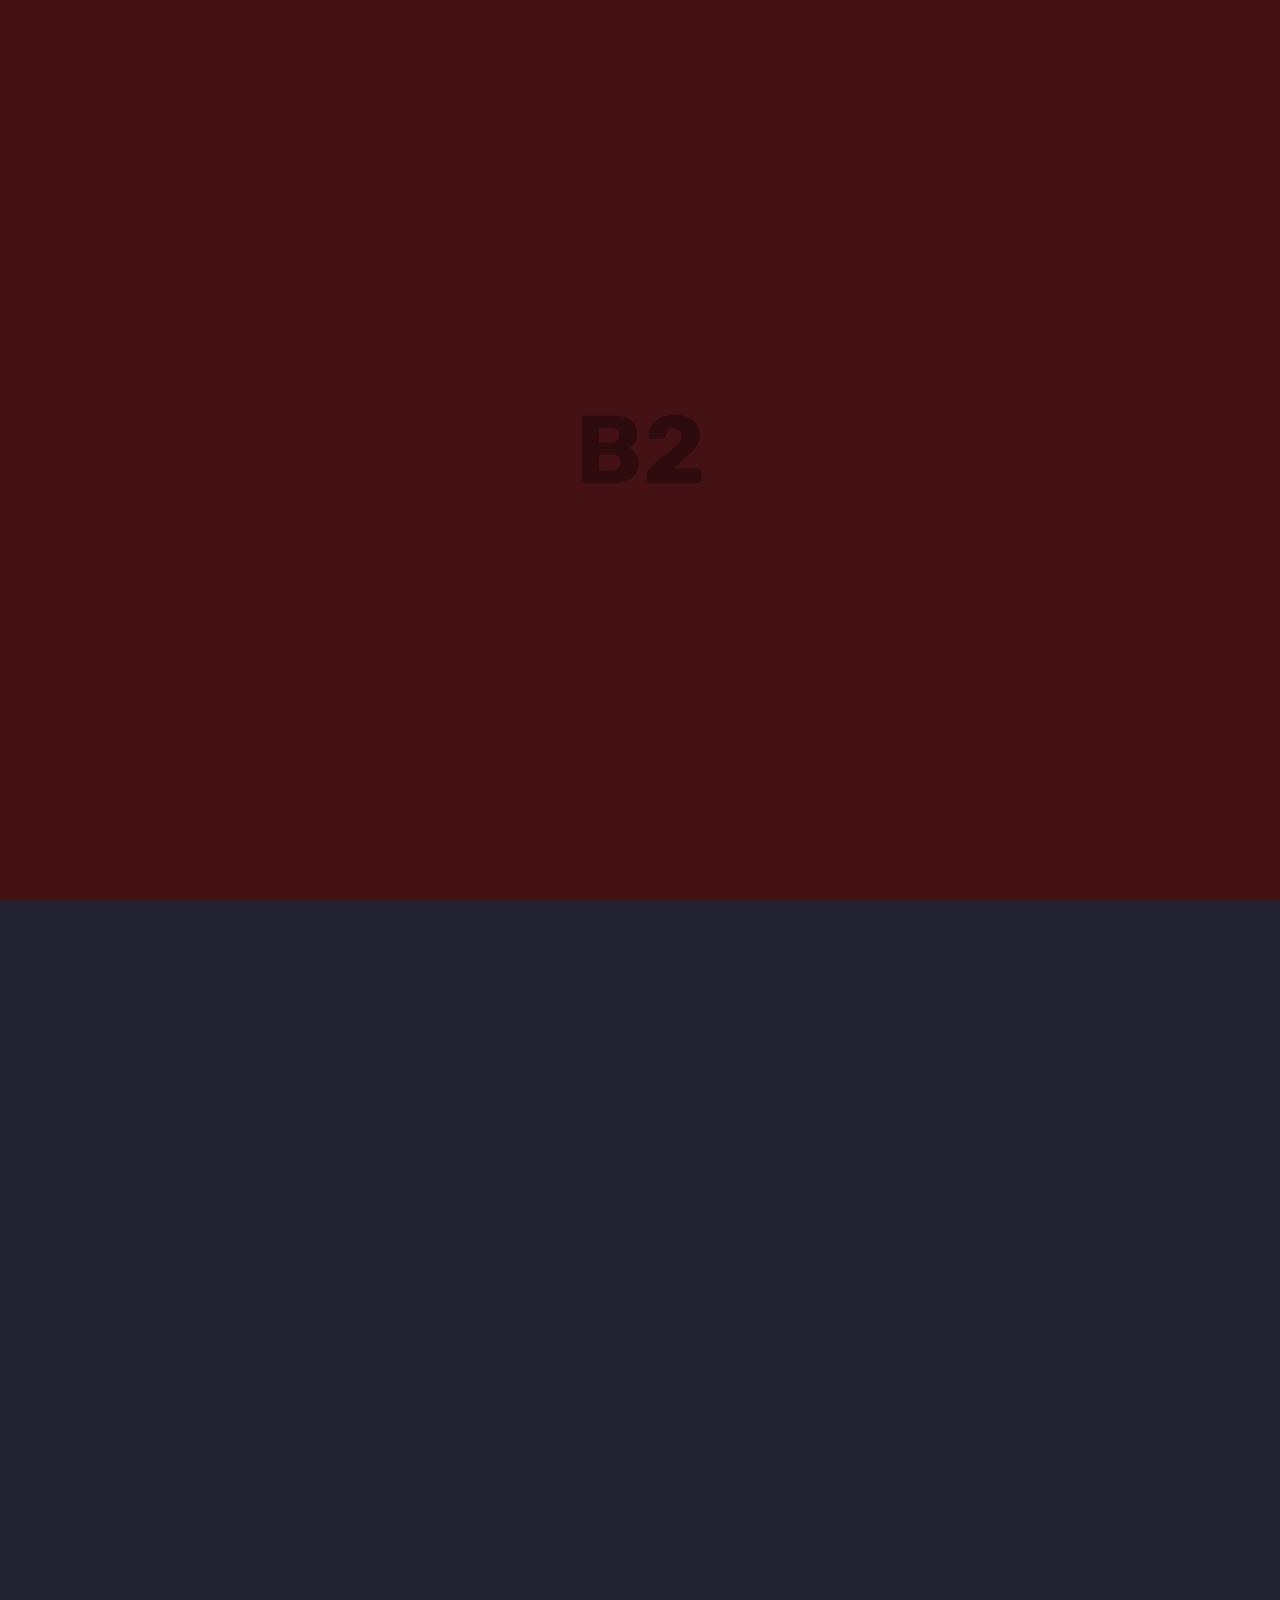
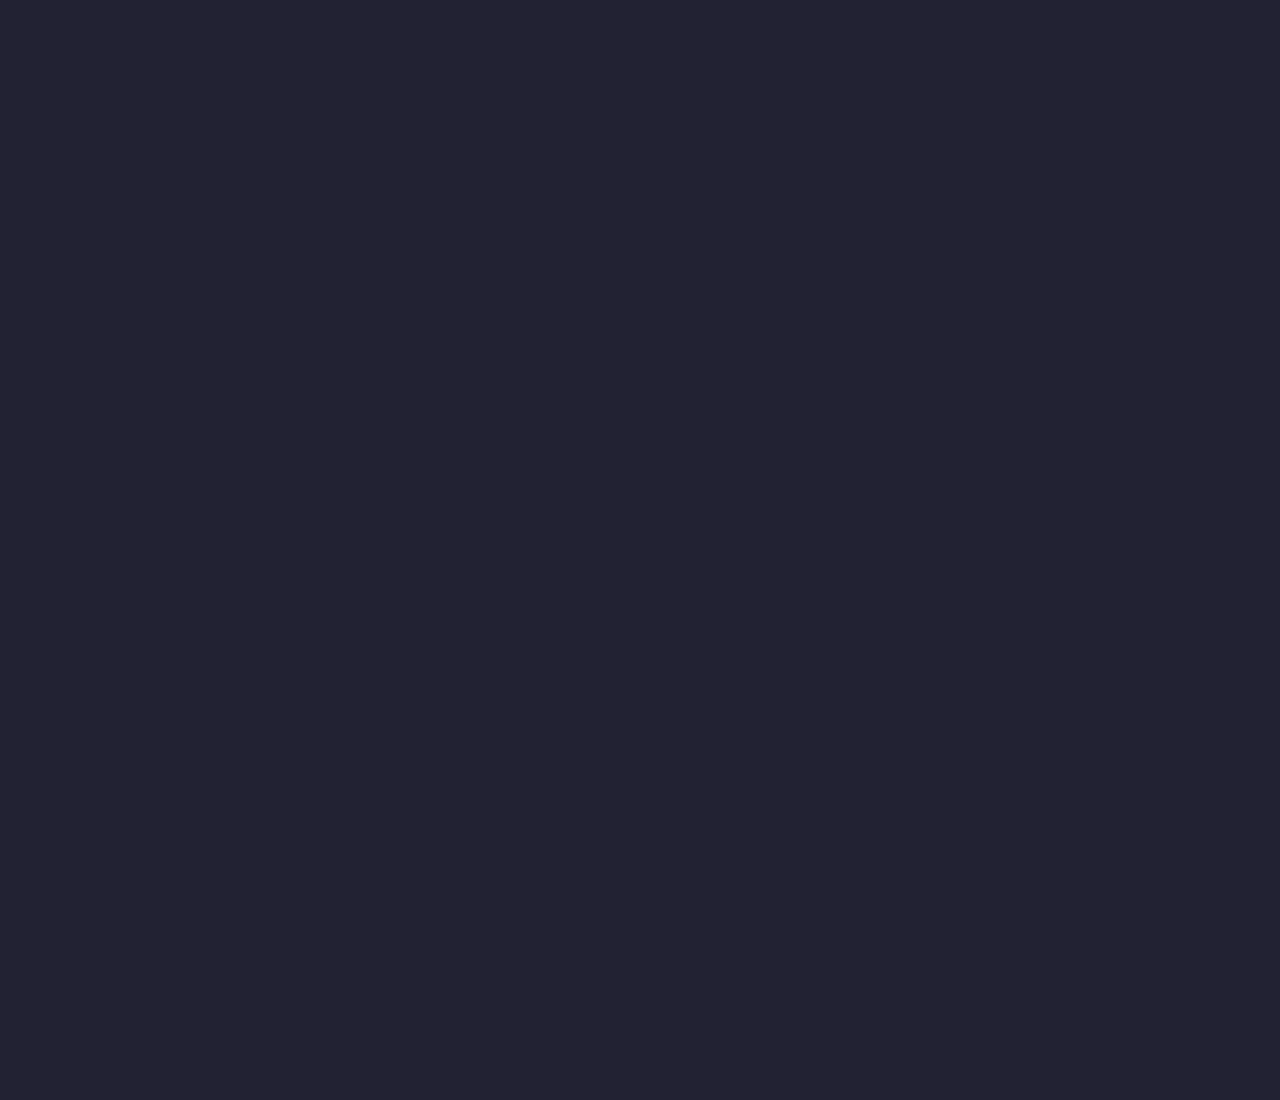
==== b/2.html @ 184647d4 "redirect test" ====
<!DOCTYPE html>
<html lang="en">

<head>
  <meta charset="UTF-8">
  <title>B2</title>
  <meta name="viewport" content="width=device-width, initial-scale=1.0">
  <meta http-equiv="X-UA-Compatible" content="ie=edge">
  <link href="https://fonts.googleapis.com/css?family=Rubik:700" rel="stylesheet">
  <style>
    html,
    body {
      margin: 0;
      padding: 0;
    }

    body {
      background: #223;
      color: #111;
    }

    section {
      min-height: 100vh;
      display: flex;
      flex: 1;
      align-content: center;
      justify-content: center;
      align-items: center;

    }

    .masthead {
      background: #441115;
      color: rgba(0, 0, 0, .33);
    }

    h1 {
      font-family: 'Rubik', sans-serif;
      font-size: 6rem;
    }
  </style>
</head>

<body>
  <section class="masthead">
    <h1>B2</h1>
  </section>
  <section>
  </section>
  <section>
  </section>

  <script async="true" src="../common.js"></script>
</body>

</html>
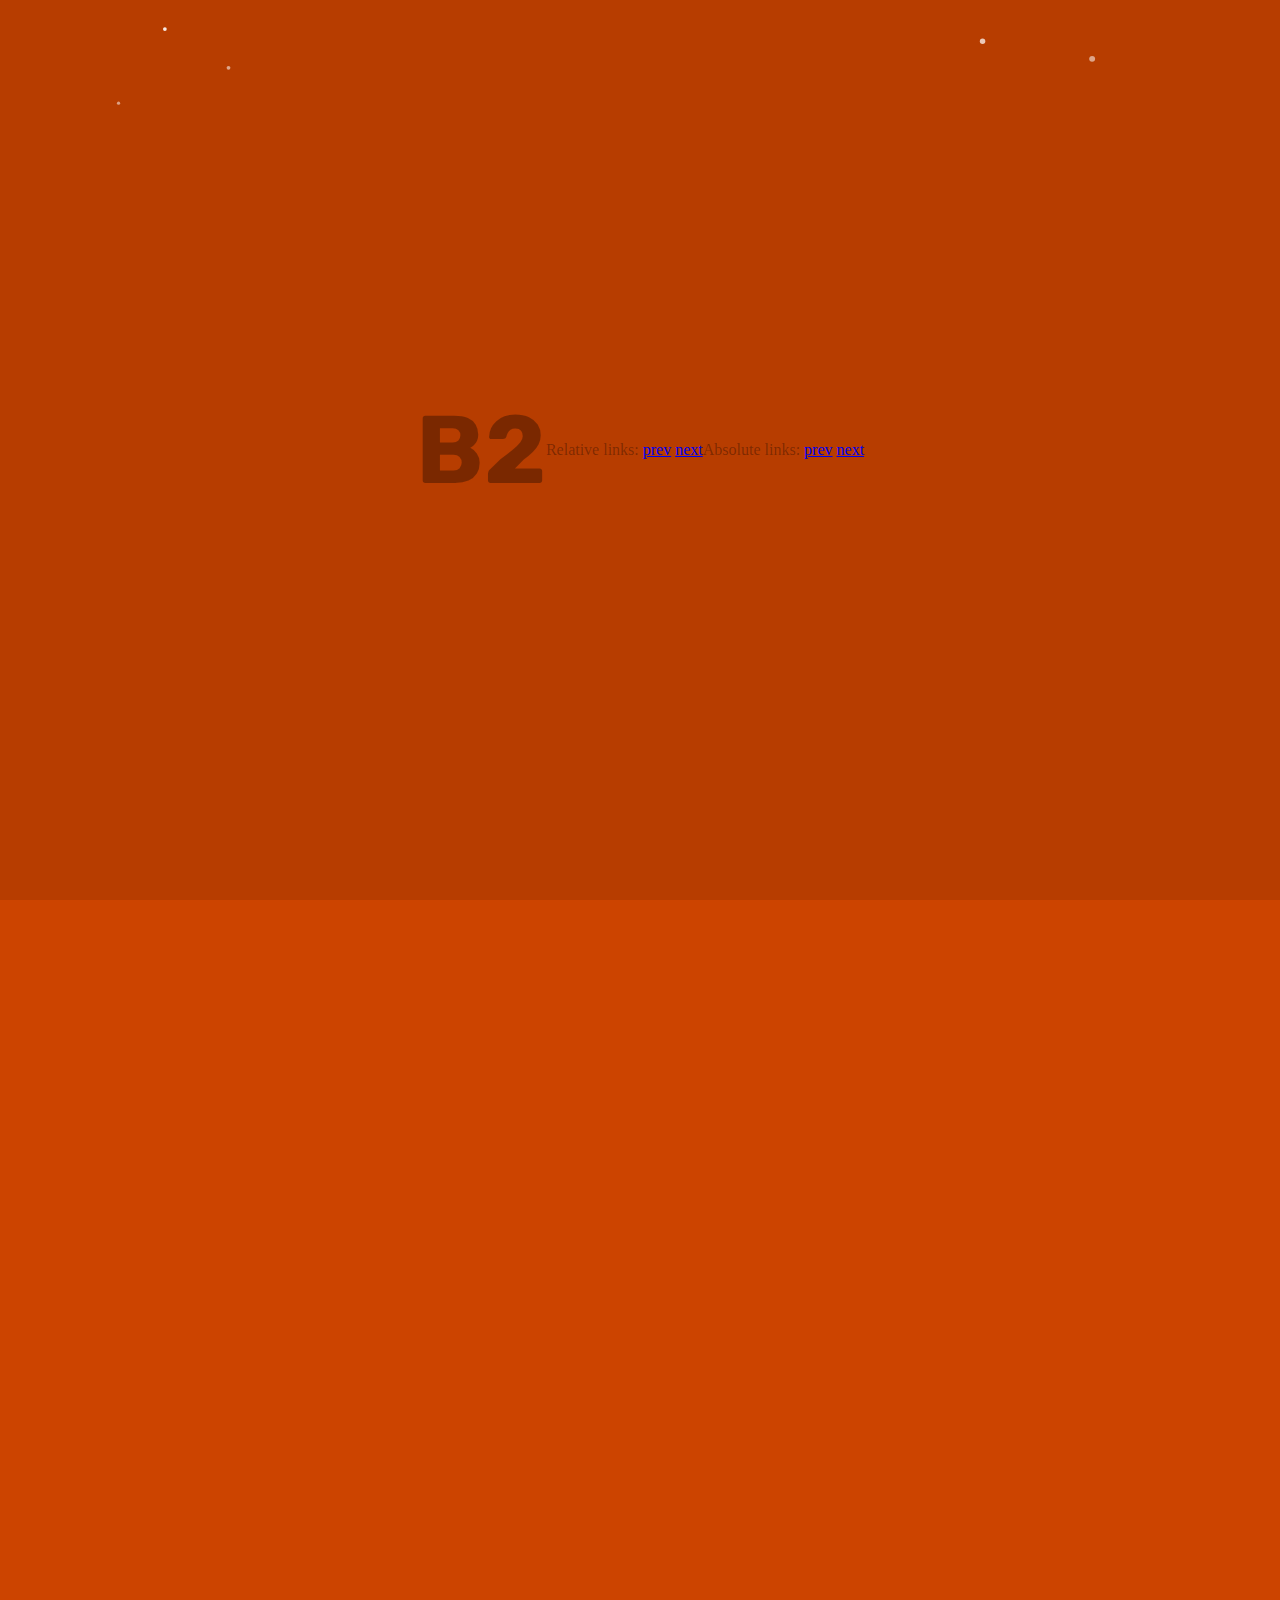
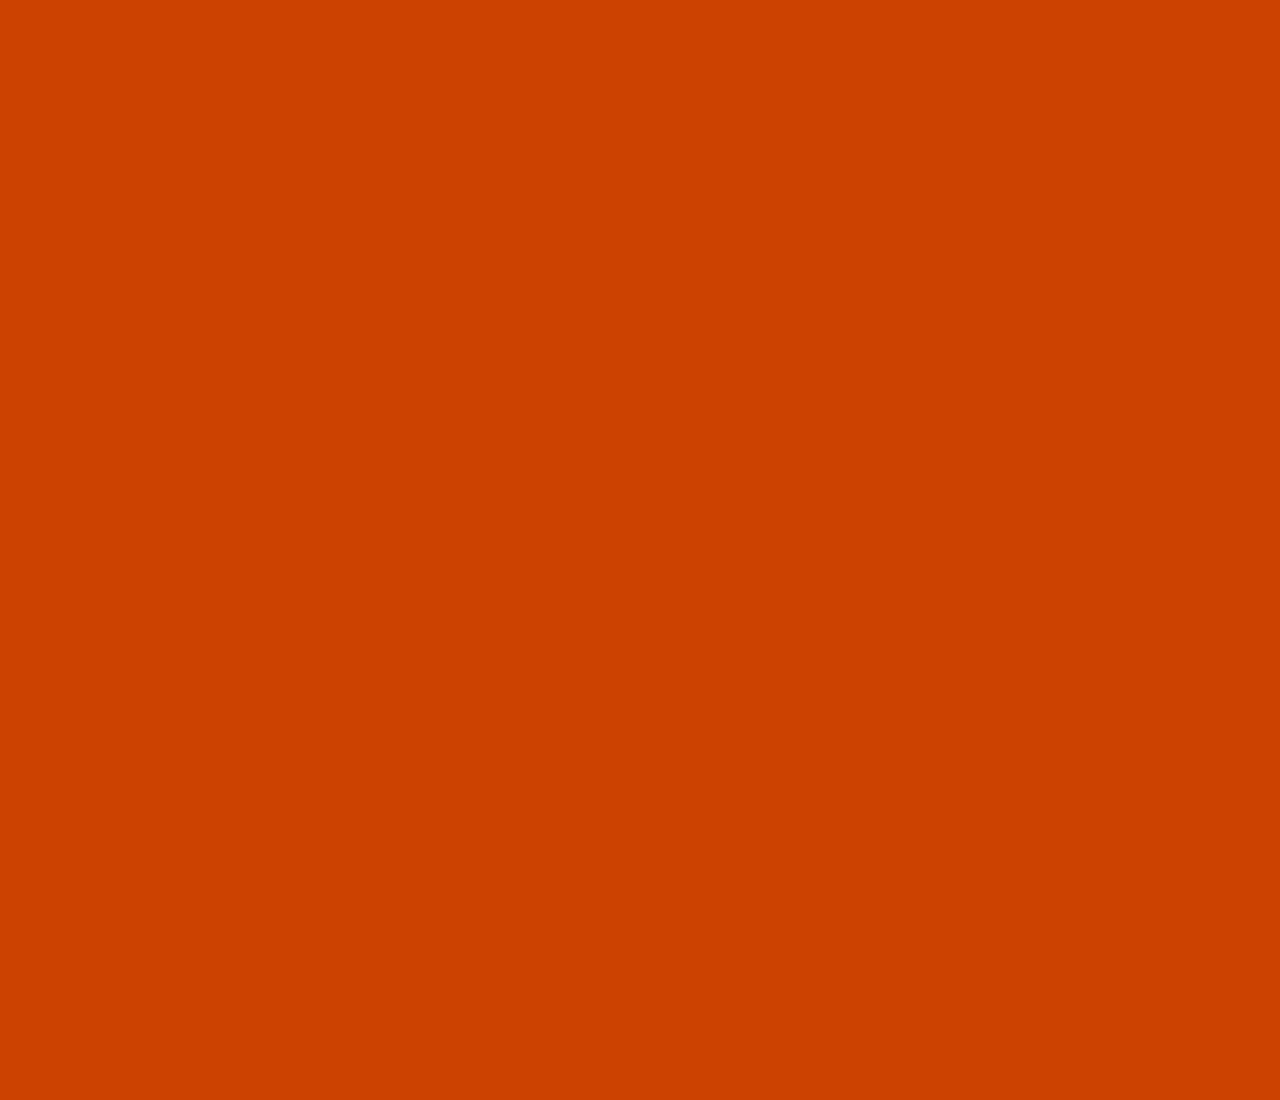
==== commit 70d311af: "test" ====
--- a/b/2.html
+++ b/b/2.html
@@ -7,43 +7,22 @@
   <meta name="viewport" content="width=device-width, initial-scale=1.0">
   <meta http-equiv="X-UA-Compatible" content="ie=edge">
   <link href="https://fonts.googleapis.com/css?family=Rubik:700" rel="stylesheet">
-  <style>
-    html,
-    body {
-      margin: 0;
-      padding: 0;
-    }
-
-    body {
-      background: #223;
-      color: #111;
-    }
-
-    section {
-      min-height: 100vh;
-      display: flex;
-      flex: 1;
-      align-content: center;
-      justify-content: center;
-      align-items: center;
-
-    }
-
-    .masthead {
-      background: #441115;
-      color: rgba(0, 0, 0, .33);
-    }
-
-    h1 {
-      font-family: 'Rubik', sans-serif;
-      font-size: 6rem;
-    }
-  </style>
+  <link href="/stajl.css" rel="stylesheet" />
 </head>
 
 <body>
   <section class="masthead">
     <h1>B2</h1>
+    <p>
+      Relative links:
+      <a href="./">prev</a>
+      <a href="./3">next</a>
+    </p>
+    <p>
+      Absolute links:
+      <a href="/">prev</a>
+      <a href="/3">next</a>
+    </p>
   </section>
   <section>
   </section>
--- a/stajl.css
+++ b/stajl.css
@@ -0,0 +1,29 @@
+html,
+body {
+  margin: 0;
+  padding: 0;
+}
+
+body {
+  background: #c40;
+  color: #f80;
+}
+
+section {
+  min-height: 100vh;
+  display: flex;
+  flex: 1;
+  align-content: center;
+  justify-content: center;
+  align-items: center;
+}
+
+.masthead {
+  background: rgba(0, 0, 0, 0.1);
+  color: rgba(0, 0, 0, 0.33);
+}
+
+h1 {
+  font-family: 'Rubik', sans-serif;
+  font-size: 6rem;
+}
